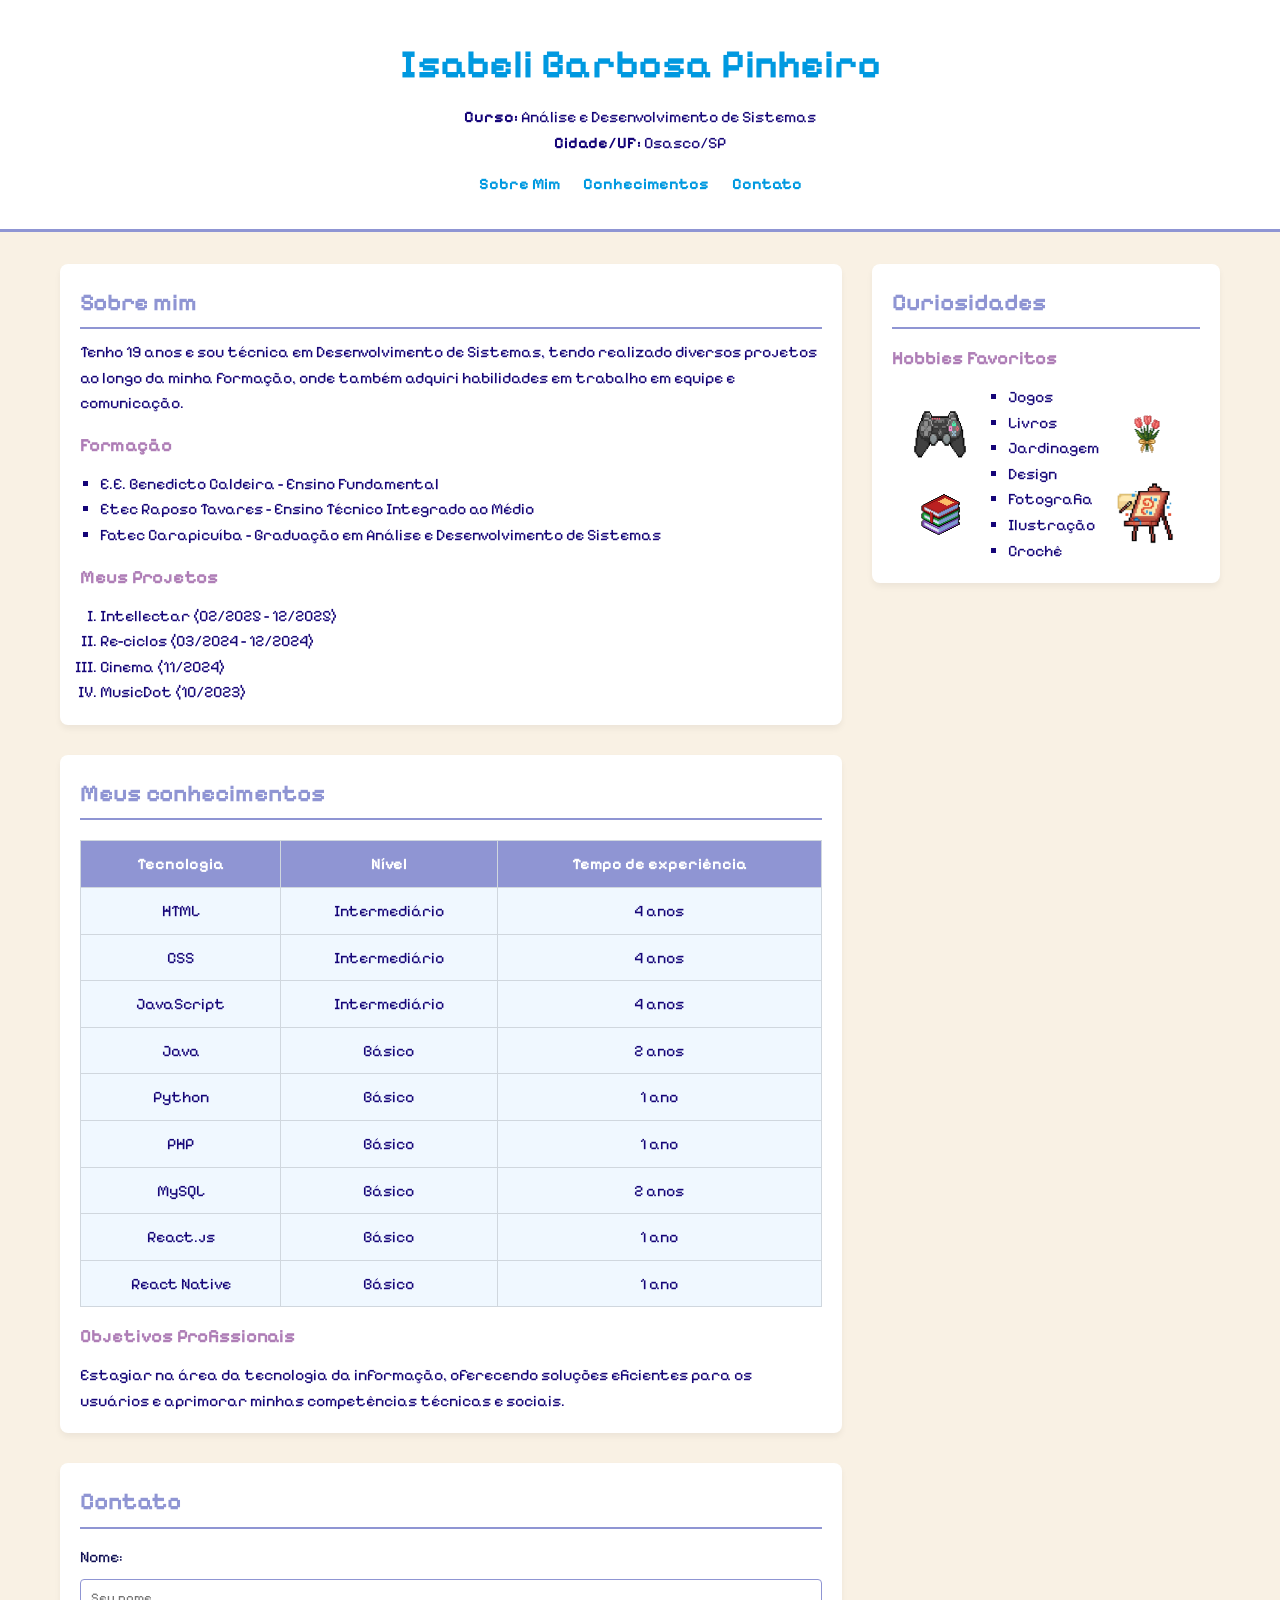
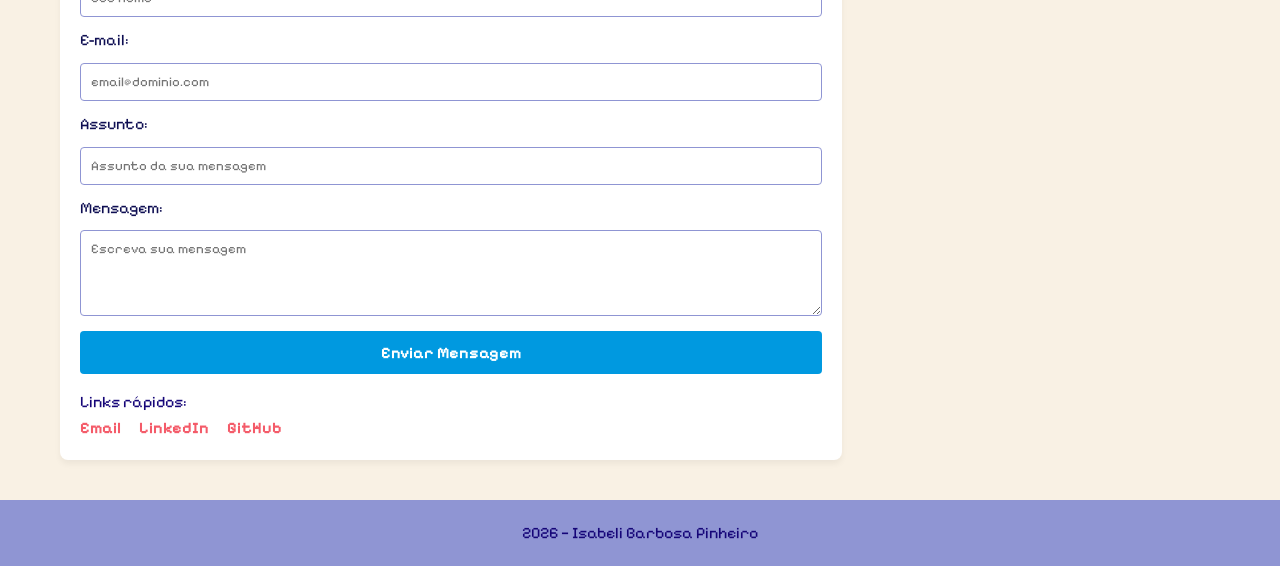
==== web-108/index.html @ f7484cad "Create web-108" ====
<!DOCTYPE html>
<html lang="pt-br">
<head>
    <meta charset="UTF-8">
    <meta name="viewport" content="width=device-width, initial-scale=1.0">
    <title>Portfólio - Isabeli Barbosa</title>
    <link rel="stylesheet" href="css/style.css">
</head>
<body>
    <header class="cabecalho">
        <h1>Isabeli Barbosa Pinheiro</h1>
        <p><strong>Curso:</strong> Análise e Desenvolvimento de Sistemas</p>
        <p><strong>Cidade/UF:</strong> Osasco/SP</p>

        <nav>
            <a href="#sobre">Sobre Mim</a>
            <a href="#conhecimentos">Conhecimentos</a>
            <a href="#contato">Contato</a>
        </nav>
    </header>

    <div class="container">
        <main>
            <div class="card">
                <section id="sobre">
                    <h2>Sobre mim</h2>
                    <p>
                        Tenho 19 anos e sou técnica em Desenvolvimento de Sistemas, tendo realizado diversos
                        projetos ao longo da minha formação, onde também adquiri habilidades em trabalho 
                        em equipe e comunicação.
                    </p>
                </section>

                <section>
                    <h3>Formação</h3>
                    <ul class="lista quadrada">
                        <li>E.E. Benedicto Caldeira - Ensino Fundamental</li>
                        <li>Etec Raposo Tavares - Ensino Técnico Integrado ao Médio</li>
                        <li>Fatec Carapicuíba - Graduação em Análise e Desenvolvimento de Sistemas</li>
                    </ul>
                </section>

                <section>
                    <h3>Meus Projetos</h3>
                    <ol class="lista romana">
                        <li>Intellectar (02/2025 - 12/2025)</li>
                        <li>Re-ciclos (03/2024 - 12/2024)</li>
                        <li>Cinema (11/2024)</li>
                        <li>MusicDot (10/2023)</li>
                    </ol>
                </section>
            </div>

            <div class="card">
                <section id="conhecimentos">
                    <h2>Meus conhecimentos</h2>
                    <div class="table-wrapper">
                        <table>
                            <thead>
                                <tr>
                                    <th>Tecnologia</th>
                                    <th>Nível</th>
                                    <th>Tempo de experiência</th>
                                </tr>
                            </thead>
                            <tbody>
                                <tr>
                                    <td>HTML</td>
                                    <td>Intermediário</td>
                                    <td>4 anos</td>
                                </tr>
                                <tr>
                                    <td>CSS</td>
                                    <td>Intermediário</td>
                                    <td>4 anos</td>
                                </tr>
                                <tr>
                                    <td>JavaScript</td>
                                    <td>Intermediário</td>
                                    <td>4 anos</td>
                                </tr>
                                <tr>
                                    <td>Java</td>
                                    <td>Básico</td>
                                    <td>2 anos</td>
                                </tr>
                                <tr>
                                    <td>Python</td>
                                    <td>Básico</td>
                                    <td>1 ano</td>
                                </tr>
                                <tr>
                                    <td>PHP</td>
                                    <td>Básico</td>
                                    <td>1 ano</td>
                                </tr>
                                <tr>
                                    <td>MySQL</td>
                                    <td>Básico</td>
                                    <td>2 anos</td>
                                </tr>
                                <tr>
                                    <td>React.js</td>
                                    <td>Básico</td>
                                    <td>1 ano</td>
                                </tr>
                                <tr>
                                    <td>React Native</td>
                                    <td>Básico</td>
                                    <td>1 ano</td>
                                </tr>
                            </tbody>
                        </table>
                    </div>
                </section>

                <section>
                    <h3>Objetivos Profissionais</h3>
                    <p>
                        Estagiar na área da tecnologia da informação, oferecendo soluções
                        eficientes para os usuários e aprimorar minhas competências
                        técnicas e sociais.
                    </p>
                </section>
            </div>

            <div class="card">
                <section id="contato">
                    <h2>Contato</h2>
                    <form>
                        <label for="nomeContato">Nome:</label>
                        <input type="text" id="nomeContato" placeholder="Seu nome" required>

                        <label for="emailContato">E-mail:</label>
                        <input type="email" id="emailContato" placeholder="email@dominio.com" required>

                        <label for="assunto">Assunto:</label>
                        <input type="text" id="assunto" placeholder="Assunto da sua mensagem" required>

                        <label for="mensagemContato">Mensagem:</label>
                        <textarea id="mensagemContato" rows="4" placeholder="Escreva sua mensagem" required></textarea>

                        <button type="submit" class="btn-enviar">Enviar Mensagem</button>
                    </form>
                    
                    <div class="links-rapidos">
                        <p>Links rápidos:</p>
                            <a href="mailto:isabeli.barrr@gmail.com">Email</a>
                            <a href="https://www.linkedin.com/in/isabeli-barbosa?">LinkedIn</a>
                            <a href="https://github.com/isapinheir">GitHub</a>
                    </div>
                </section>
            </div>
        </main>

        <aside>
            <div class="card">
                <h2>Curiosidades</h2>
                <h3>Hobbies Favoritos</h3>
                <div class="hobbies">
                    <div class="hobbies-img-container">
                        <img src="img/controle.png" alt="">
                        <img src="img/livro.png" alt="">
                    </div>

                    <ul class="lista quadrada">
                        <li>Jogos</li>
                        <li>Livros</li>
                        <li>Jardinagem</li>
                        <li>Design</li>
                        <li>Fotografia</li>
                        <li>Ilustração</li>
                        <li>Crochê</li>
                    </ul>

                    <div class="hobbies-img-container">
                        <img src="img/flor.png" alt="">
                        <img src="img/quadro.png" alt="">
                    </div>
                </div>
            </div>
        </aside>
    </div>

    <footer>
        <p>2026 — Isabeli Barbosa Pinheiro</p>
    </footer>
</body>
</html>
---- web-108/css/style.css ----
@import url('https://fonts.googleapis.com/css2?family=Pixelify+Sans:wght@400..700&display=swap');

/* Reset básico */

* {
    box-sizing: border-box;
    margin: 0;
    padding: 0;
}

html {
    scroll-behavior: smooth;
}

body {
    background-color: #f9f1e4;
    font-family: 'Pixelify Sans', sans-serif;
    color: #0E0E52;
    line-height: 1.6;
}

/* Header */

.cabecalho {
    background-color: #fff;
    padding: 2rem;
    border-bottom: 3px solid #8F95D3;
    text-align: center;
}

.cabecalho h1 {
    color: #0099E0;
    font-size: 2.5rem;
    margin-bottom: 0.5rem;
}

nav {
    margin-top: 1rem;
}

nav a {
    margin: 0 10px;
    color: #0099E0;
    text-decoration: none;
    font-weight: bold;
}

nav a:hover {
    text-decoration: underline;
}

/* Layout Principal */

.container {
    display: flex;
    max-width: 1200px;
    margin: 2rem auto;
    gap: 30px;
    padding: 0 20px;
}

main {
    flex: 1;
    display: flex;
    flex-direction: column;
    gap: 30px;
}

aside {
    width: 30%;
}

.card {
    background: #fff;
    padding: 20px;
    border-radius: 8px;
    box-shadow: 0 4px 6px rgba(0,0,0,0.05);
}

/* Tipografia e Cores */

h2 {
    color: #8F95D3;
    margin-bottom: 10px;
    border-bottom: 2px solid #8F95D3;
    padding-bottom: 5px;
}

h3 {
    color: #AE7DB6;
    margin: 15px 0 10px 0;
}

p, li {
    color: #150578;
}

/* Listas */

.lista{
    padding-left: 20px;
}
.quadrada{
    list-style-type: square;
}
.romana{
    list-style-type: upper-roman;
}

/* Tabela estilizada */

.table-wrapper {
    overflow-x: auto;
}

table {
    width: 100%;
    border-collapse: collapse;
    background-color: aliceblue;
    color: #150578;
    margin-top: 10px;
}

th, td {
    padding: 10px;
    border: 1px solid #d0d7de;
    text-align: center;
}

th {
    background-color: #8F95D3;
    color: #fff;
}

/* Formulário */

form {
    display: flex;
    flex-direction: column;
    gap: 10px;
    margin-top: 15px;
}

input, textarea {
    width: 100%;
    padding: 10px;
    border: 1px solid #8F95D3;
    border-radius: 4px;
    font-family: 'Pixelify Sans', sans-serif;
}

.btn-enviar {
    background-color: #0099E0;
    color: white;
    border: none;
    padding: 12px;
    border-radius: 4px;
    cursor: pointer;
    font-weight: bold;
    font-family: 'Pixelify Sans', sans-serif;
    font-size: 1rem;
    margin-top: 5px;
}

.btn-enviar:hover {
    background-color: #007bb5;
}

.links-rapidos {
    margin-top: 15px;
}

.links-rapidos a {
    color: #F45B69;
    text-decoration: none;
    margin-right: 15px;
    font-weight: bold;
}

.links-rapidos a:hover {
    text-decoration: underline;
}

/* Hobbies imagens */

.hobbies {
    display: flex;
    flex-direction: row;
    align-items: center;
}

.hobbies-img-container {
    display: flex;
    flex-direction: column;
    justify-content: center;
    gap: 1rem;
    margin-right: 1rem;
    margin-left: 1rem;
}

.hobbies-img-container img {
    width: 4em;
    height: 4em;
}

/* Footer */

footer {
    text-align: center;
    padding: 20px;
    background-color: #8F95D3;
    color: #fff;
    margin-top: 40px;
}

/* Responsividade para Dispositivos Móveis */

@media (max-width: 768px) {
    .container {
        flex-direction: column;
    }
    aside {
        width: 100%;
    }
}
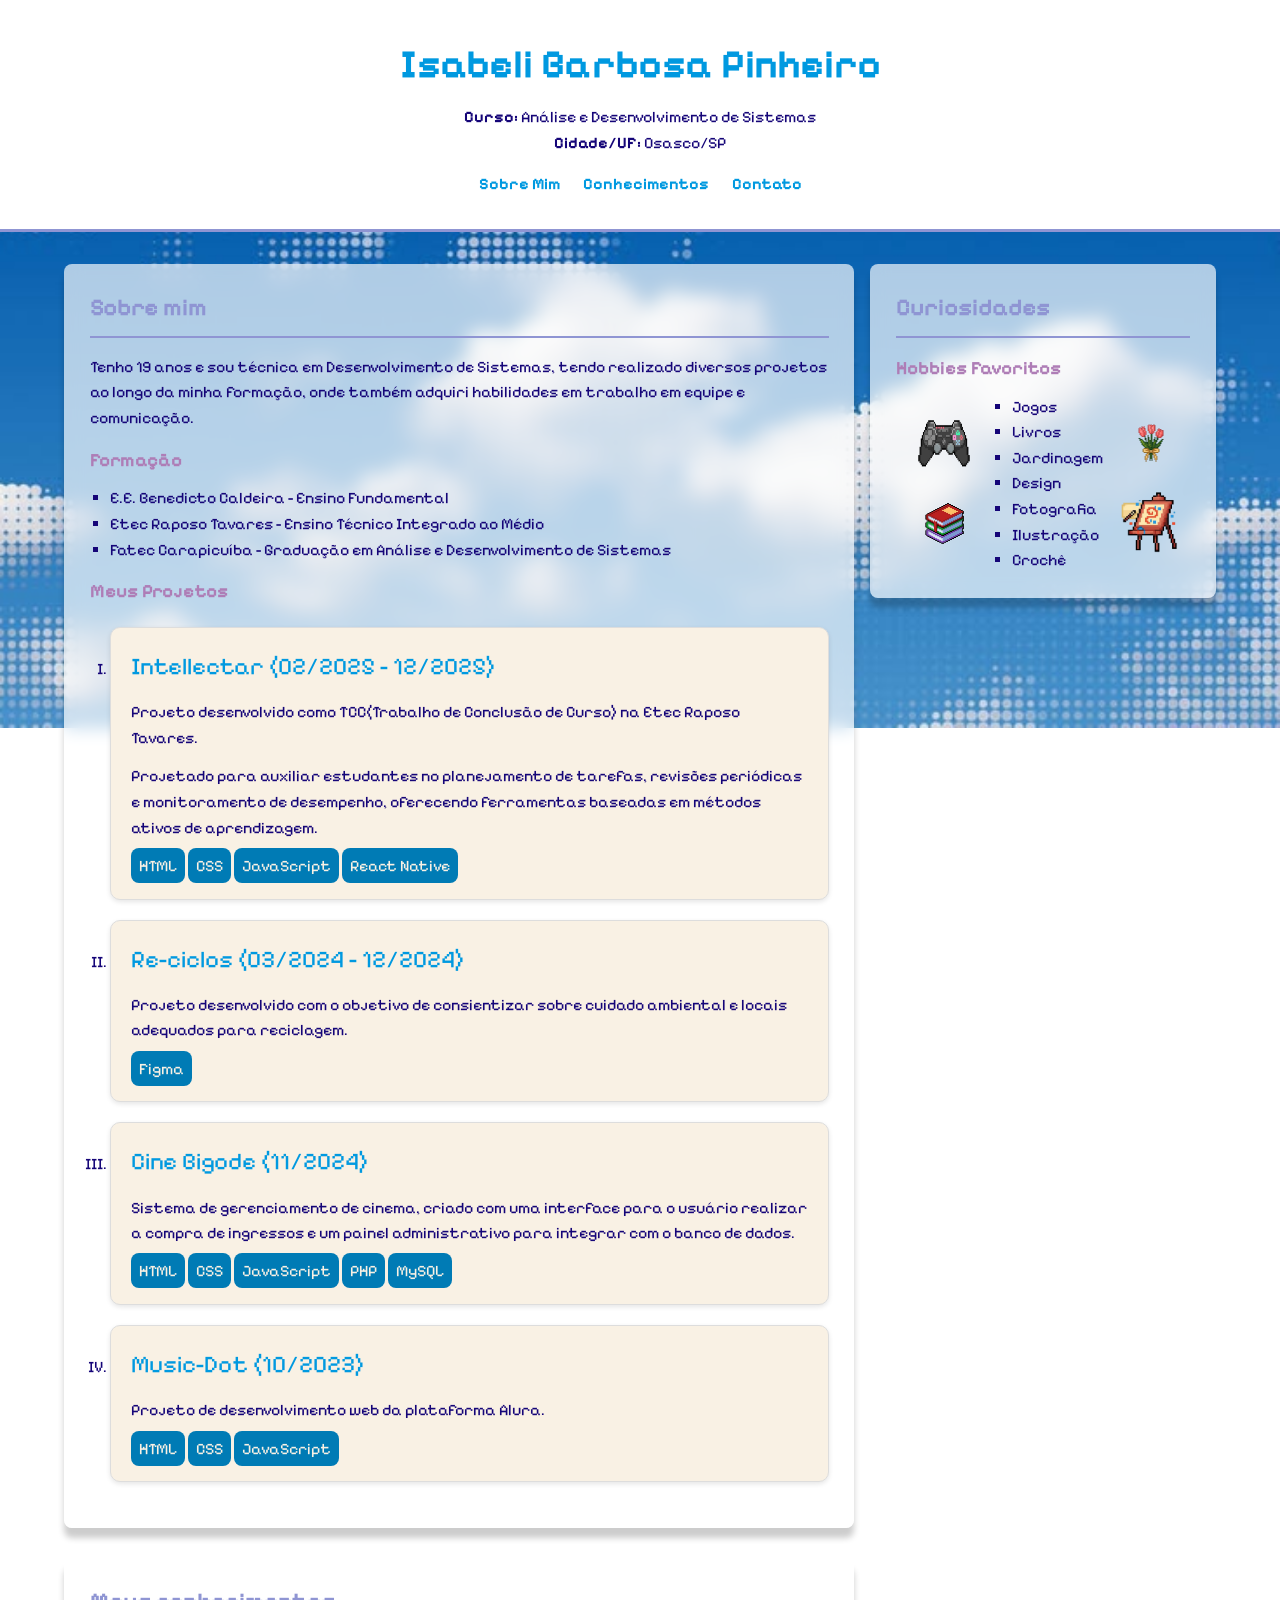
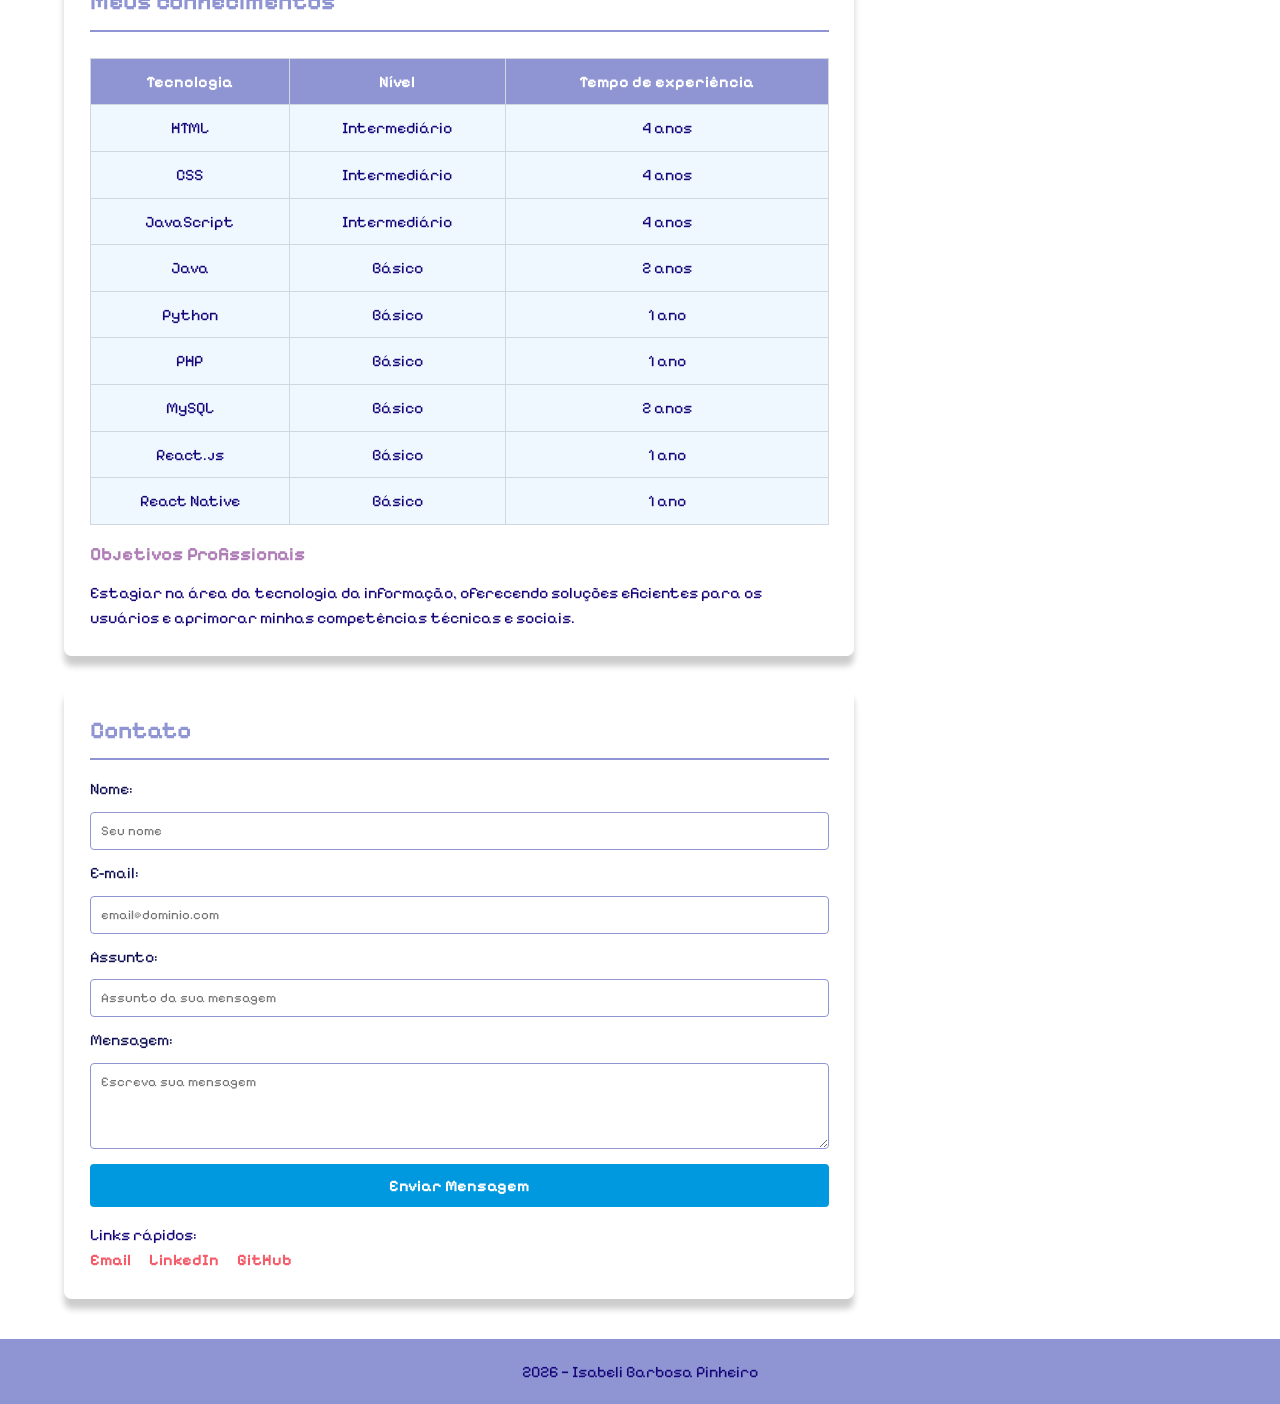
==== commit f9ead34e: "mudanças no css" ====
--- a/web-108/index.html
+++ b/web-108/index.html
@@ -43,10 +43,55 @@
                 <section>
                     <h3>Meus Projetos</h3>
                     <ol class="lista romana">
-                        <li>Intellectar (02/2025 - 12/2025)</li>
-                        <li>Re-ciclos (03/2024 - 12/2024)</li>
-                        <li>Cinema (11/2024)</li>
-                        <li>MusicDot (10/2023)</li>
+                        <li class="card-secundario">
+                            <p class="card-titulo">Intellectar (02/2025 - 12/2025)</p>
+                            <p>
+                                Projeto desenvolvido como TCC(Trabalho de Conclusão 
+                                de Curso) na Etec Raposo Tavares.
+                            </p>
+                            <p>
+                                Projetado para auxiliar estudantes no planejamento
+                                de tarefas, revisões periódicas e monitoramento de 
+                                desempenho, oferecendo ferramentas baseadas em 
+                                métodos ativos de aprendizagem.
+                            </p>
+                            <p class="card-tec">HTML</p>
+                            <p class="card-tec">CSS</p>
+                            <p class="card-tec">JavaScript</p>
+                            <p class="card-tec">React Native</p>
+                        </li>
+                        <li class="card-secundario">
+                            <p class="card-titulo">Re-ciclos (03/2024 - 12/2024)</p>
+                            <p>
+                                Projeto desenvolvido com o objetivo de consientizar 
+                                sobre cuidado ambiental e locais adequados para 
+                                reciclagem.
+                            </p>
+                            <p class="card-tec">Figma</p>
+                        </li>
+                        <li class="card-secundario">
+                            <p class="card-titulo">Cine Bigode (11/2024)</p>
+                            <p>
+                                Sistema de gerenciamento de cinema, criado com uma
+                                interface para o usuário realizar a compra de 
+                                ingressos e um painel administrativo para
+                                integrar com o banco de dados.
+                            </p>
+                            <p class="card-tec">HTML</p>
+                            <p class="card-tec">CSS</p>
+                            <p class="card-tec">JavaScript</p>
+                            <p class="card-tec">PHP</p>
+                            <p class="card-tec">MySQL</p>
+                        </li>
+                        <li class="card-secundario">
+                            <p class="card-titulo">Music-Dot (10/2023)</p>
+                            <p>
+                                Projeto de desenvolvimento web da plataforma Alura.
+                            </p>
+                            <p class="card-tec">HTML</p>
+                            <p class="card-tec">CSS</p>
+                            <p class="card-tec">JavaScript</p>
+                        </li>
                     </ol>
                 </section>
             </div>
--- a/web-108/css/style.css
+++ b/web-108/css/style.css
@@ -13,7 +13,7 @@
 }
 
 body {
-    background-color: #f9f1e4;
+    background: url(../img/wallpaper.jpeg) no-repeat center/100% fixed;
     font-family: 'Pixelify Sans', sans-serif;
     color: #0E0E52;
     line-height: 1.6;
@@ -47,16 +47,16 @@
 
 nav a:hover {
     text-decoration: underline;
+    color: #16b5fe
 }
 
 /* Layout Principal */
 
 .container {
     display: flex;
-    max-width: 1200px;
+    max-width: 90vw;
     margin: 2rem auto;
-    gap: 30px;
-    padding: 0 20px;
+    gap: 1rem;
 }
 
 main {
@@ -71,19 +71,49 @@
 }
 
 .card {
-    background: #fff;
-    padding: 20px;
+    /* From https://css.glass */
+    background: rgba(255, 255, 255, 0.67);
+    border-radius: 16px;
+    box-shadow: 0 4px 30px rgba(0, 0, 0, 0.1);
+    backdrop-filter: blur(9.3px);
+    -webkit-backdrop-filter: blur(9.3px);
+    padding: 1.6rem;
     border-radius: 8px;
-    box-shadow: 0 4px 6px rgba(0,0,0,0.05);
+    box-shadow: 0 10px 6px rgba(0, 0, 0, 0.199);
+}
+.card-secundario{
+    background-color: #f9f1e4;
+    border: 1px solid #DDDDDD;
+    border-radius: 10px;        
+    padding: 20px;    
+    margin: 20px 0;       
+    box-shadow: 0 2px 5px rgba(0,0,0,0.1); 
+}
+.card-secundario p{
+    margin-bottom: 0.8rem;
+}
+.card-titulo{
+    font-size: 1.5rem;
+    color: #0099E0;
+}
+.card-tec{
+    display: inline;
+    padding: 0.5rem;
+    border-radius: 8px;
+    background-color: #007bb5;
+    color: #f9f1e4; 
+}
+.card-tec:hover{
+    background-color: #0d99da;
 }
 
 /* Tipografia e Cores */
 
 h2 {
     color: #8F95D3;
-    margin-bottom: 10px;
+    margin-bottom: 1rem;
     border-bottom: 2px solid #8F95D3;
-    padding-bottom: 5px;
+    padding-bottom: 0.5rem;
 }
 
 h3 {
@@ -179,6 +209,7 @@
 
 .links-rapidos a:hover {
     text-decoration: underline;
+    color: #fa7a85;
 }
 
 /* Hobbies imagens */
